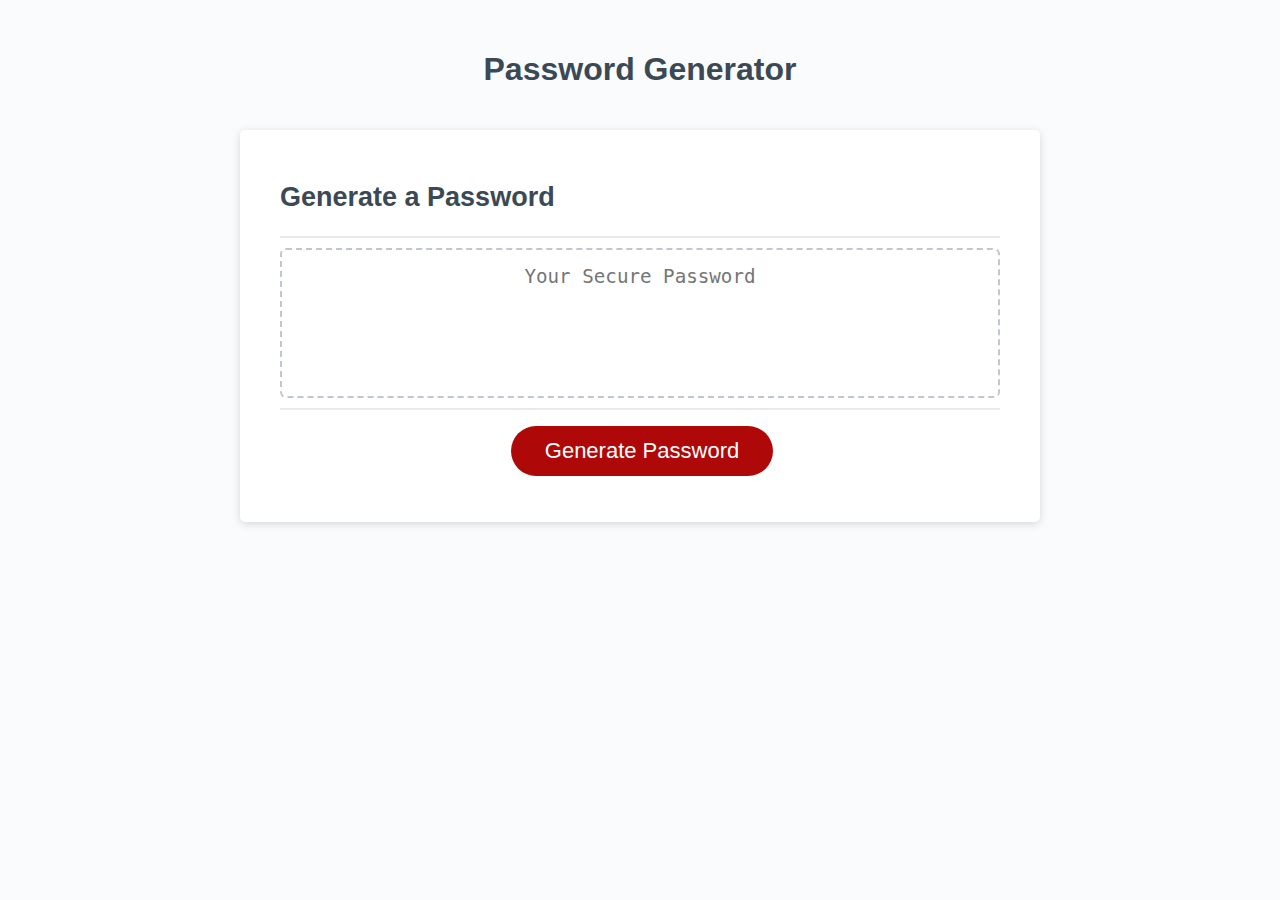
==== Develop/index.html @ ab1dcab0 "added old project content to build base quickly, needs to be corrected to moviequiz" ====
<!DOCTYPE html>
<html lang="en">
  <head>
    <meta charset="UTF-8" />
    <meta name="viewport" content="width=device-width, initial-scale=1.0" />
    <meta http-equiv="X-UA-Compatible" content="ie=edge" />
    <title>Password Generator</title>
    <link rel="stylesheet" href="style.css" />
  </head>
  <body>
    <div class="wrapper">
      <header>
        <h1>Password Generator</h1>
      </header>
      <div class="card">
        <div class="card-header">
          <h2>Generate a Password</h2>
        </div>
        <div class="card-body">
          <textarea
            readonly
            id="password"
            placeholder="Your Secure Password"
            aria-label="Generated Password"
          ></textarea>
        </div>
        <div class="card-footer">
          <button id="generate" class="btn">Generate Password</button>
        </div>
      </div>
    </div>
    <script src="script.js"></script>
  </body>
</html>
---- Develop/style.css ----
*,
*::before,
*::after {
  box-sizing: border-box;
}

html,
body,
.wrapper {
  height: 100%;
  margin: 0;
  padding: 0;
}

body {
  font-family: sans-serif;
  background-color: #f9fbfd;
}

.wrapper {
  padding-top: 30px;
  padding-left: 20px;
  padding-right: 20px;
}

header {
  text-align: center;
  padding: 20px;
  padding-top: 0px;
  color: hsl(206, 17%, 28%);
}

.card {
  background-color: hsl(0, 0%, 100%);
  border-radius: 5px;
  border-width: 1px;
  box-shadow: rgba(0, 0, 0, 0.15) 0px 2px 8px 0px;
  color: hsl(206, 17%, 28%);
  font-size: 18px;
  margin: 0 auto;
  max-width: 800px;
  padding: 30px 40px;
}

.card-header::after {
  content: " ";
  display: block;
  width: 100%;
  background: #e7e9eb;
  height: 2px;
}

.card-body {
  min-height: 100px;
}

.card-footer {
  text-align: center;
}

.card-footer::before {
  content: " ";
  display: block;
  width: 100%;
  background: #e7e9eb;
  height: 2px;
}

.card-footer::after {
  content: " ";
  display: block;
  clear: both;
}

.btn {
  border: none;
  background-color: hsl(360, 91%, 36%);
  border-radius: 25px;
  box-shadow: rgba(0, 0, 0, 0.1) 0px 1px 6px 0px rgba(0, 0, 0, 0.2) 0px 1px 1px
    0px;
  color: hsl(0, 0%, 100%);
  display: inline-block;
  font-size: 22px;
  line-height: 22px;
  margin: 16px 16px 16px 20px;
  padding: 14px 34px;
  text-align: center;
  cursor: pointer;
}

button[disabled] {
  cursor: default;
  background: #c0c7cf;
}

.float-right {
  float: right;
}

#password {
  -webkit-appearance: none;
  -moz-appearance: none;
  appearance: none;
  border: none;
  display: block;
  width: 100%;
  padding-top: 15px;
  padding-left: 15px;
  padding-right: 15px;
  padding-bottom: 85px;
  font-size: 1.2rem;
  text-align: center;
  margin-top: 10px;
  margin-bottom: 10px;
  border: 2px dashed #c0c7cf;
  border-radius: 6px;
  resize: none;
  overflow: hidden;
}

@media (max-width: 690px) {
  .btn {
    font-size: 1rem;
    margin: 16px 0px 0px 0px;
    padding: 10px 15px;
  }

  #password {
    font-size: 1rem;
  }
}

@media (max-width: 500px) {
  .btn {
    font-size: 0.8rem;
  }
}
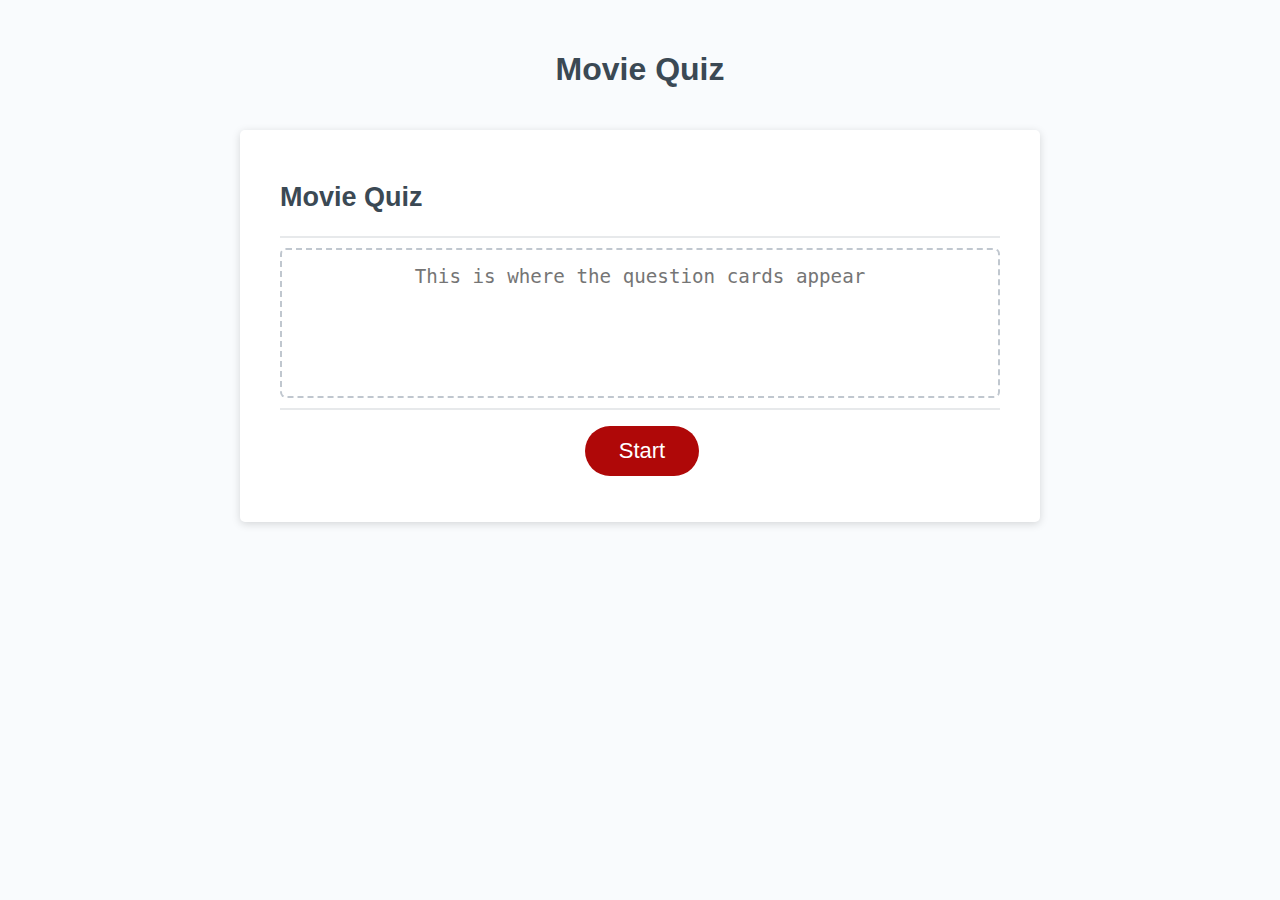
==== commit 3001c923: "updated md and html frame for moviequiz but rest is old paasword project" ====
--- a/Develop/index.html
+++ b/Develop/index.html
@@ -4,28 +4,28 @@
     <meta charset="UTF-8" />
     <meta name="viewport" content="width=device-width, initial-scale=1.0" />
     <meta http-equiv="X-UA-Compatible" content="ie=edge" />
-    <title>Password Generator</title>
+    <title>Movie Quiz</title>
     <link rel="stylesheet" href="style.css" />
   </head>
   <body>
     <div class="wrapper">
       <header>
-        <h1>Password Generator</h1>
+        <h1>Movie Quiz</h1>
       </header>
       <div class="card">
         <div class="card-header">
-          <h2>Generate a Password</h2>
+          <h2>Movie Quiz</h2>
         </div>
         <div class="card-body">
           <textarea
             readonly
             id="password"
-            placeholder="Your Secure Password"
+            placeholder="This is where the question cards appear"
             aria-label="Generated Password"
           ></textarea>
         </div>
         <div class="card-footer">
-          <button id="generate" class="btn">Generate Password</button>
+          <button id="generate" class="btn">Start</button>
         </div>
       </div>
     </div>
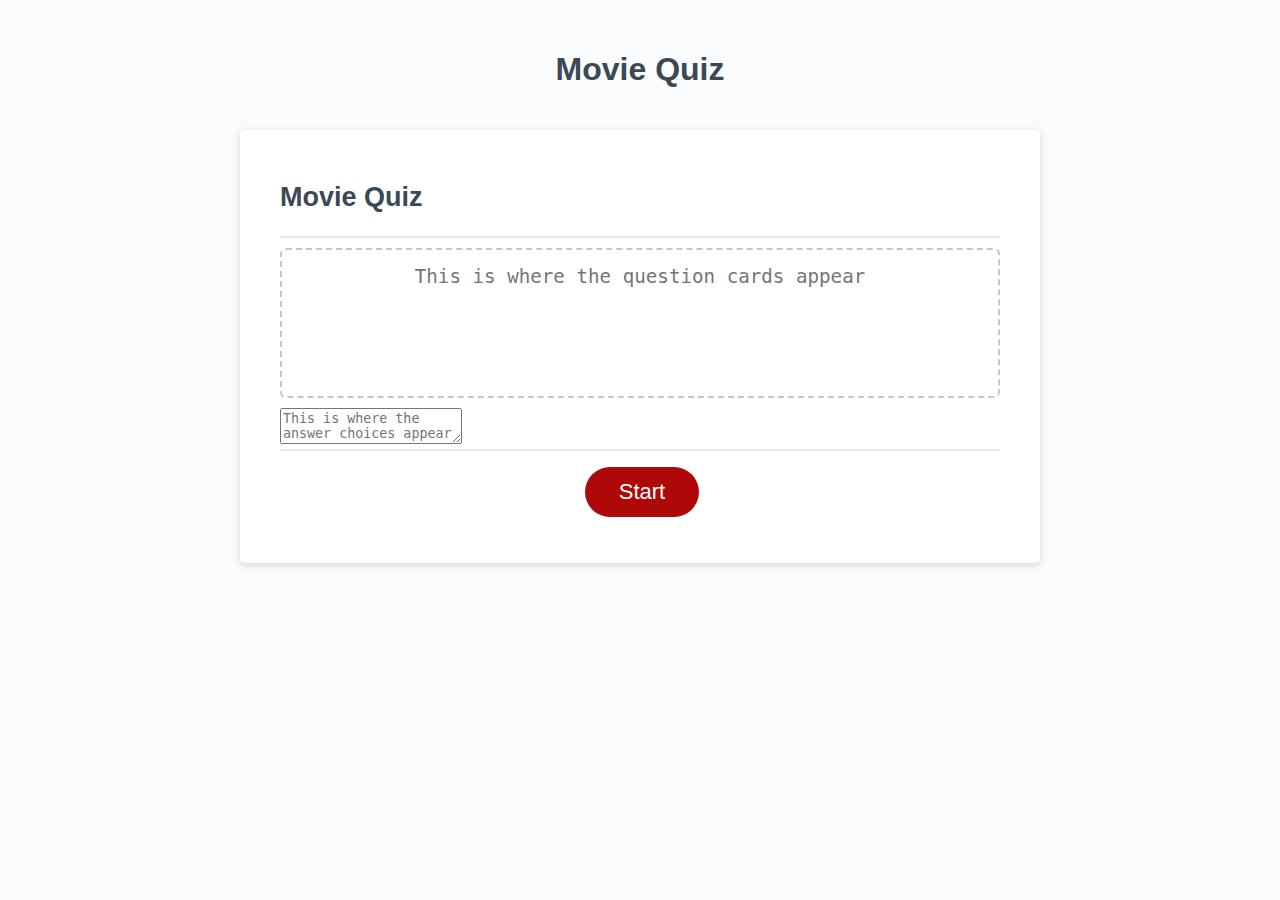
==== commit 29985cef: "adding random triva question generator" ====
--- a/Develop/index.html
+++ b/Develop/index.html
@@ -19,13 +19,21 @@
         <div class="card-body">
           <textarea
             readonly
-            id="password"
+            id="question"
             placeholder="This is where the question cards appear"
-            aria-label="Generated Password"
+            aria-label="Generated Question"
+          ></textarea>
+        </div>
+        <div>
+          <textarea
+            readonly
+            id="answer"
+            placeholder="This is where the answer choices appear"
+            aria-label="answer"
           ></textarea>
         </div>
         <div class="card-footer">
-          <button id="generate" class="btn">Start</button>
+          <button id="start" class="btn">Start</button>
         </div>
       </div>
     </div>
--- a/Develop/style.css
+++ b/Develop/style.css
@@ -97,7 +97,7 @@
   float: right;
 }
 
-#password {
+#question {
   -webkit-appearance: none;
   -moz-appearance: none;
   appearance: none;
@@ -125,7 +125,7 @@
     padding: 10px 15px;
   }
 
-  #password {
+  #question {
     font-size: 1rem;
   }
 }
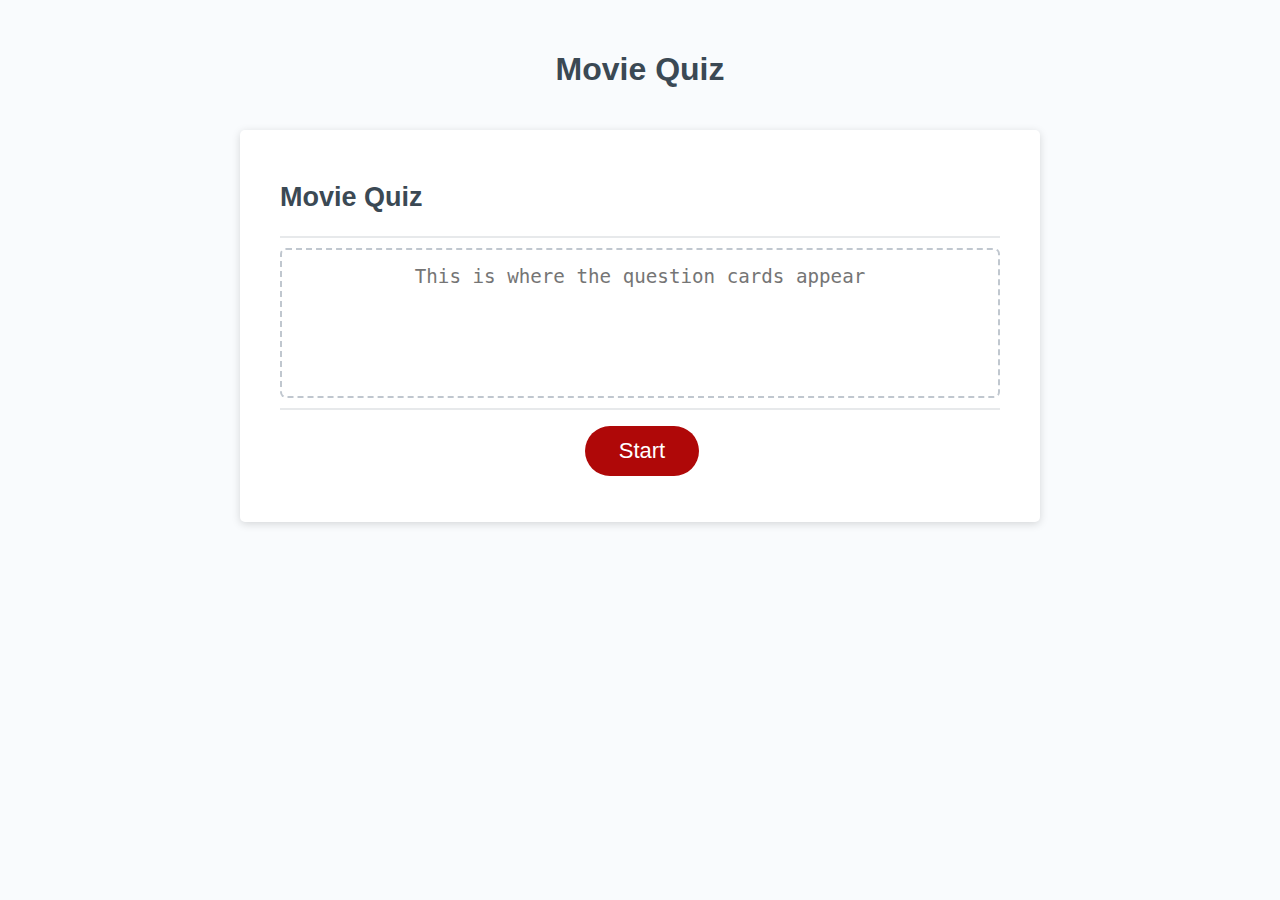
==== commit 0611166b: "remaining answers logged after question so they do not repeat" ====
--- a/Develop/index.html
+++ b/Develop/index.html
@@ -24,14 +24,21 @@
             aria-label="Generated Question"
           ></textarea>
         </div>
-        <div>
+        <!-- <div>
           <textarea
             readonly
             id="answer"
             placeholder="This is where the answer choices appear"
             aria-label="answer"
           ></textarea>
+        </div> -->
+        <div>
+          <button id="Abtn" class="btn">A</button>
+          <button id="Bbtn" class="btn">B</button>
+          <button id="Cbtn" class="btn">C</button>
+          <button id="Dbtn" class="btn">D</button>
         </div>
+        
         <div class="card-footer">
           <button id="start" class="btn">Start</button>
         </div>
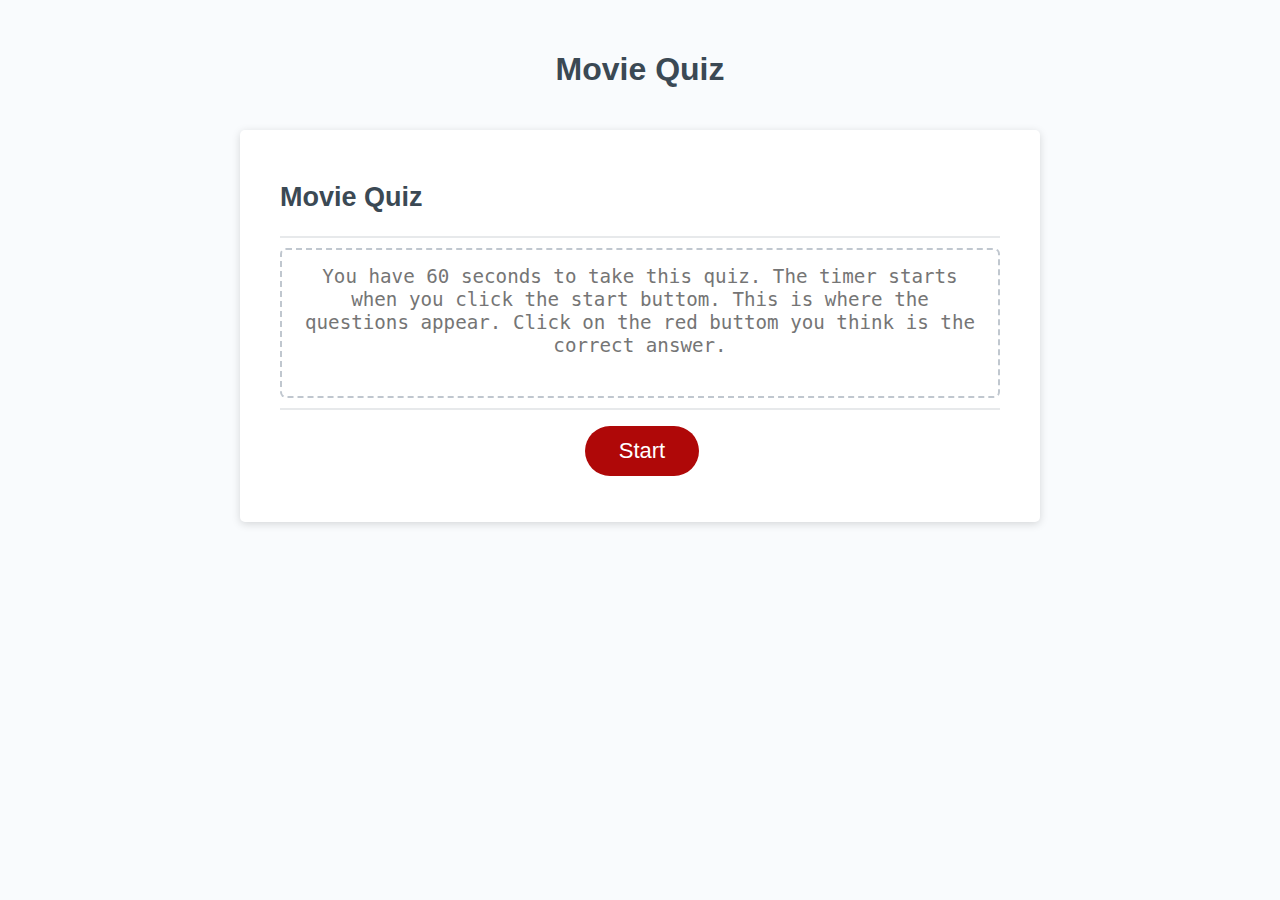
==== commit db5fe30a: "styled highscore box" ====
--- a/Develop/index.html
+++ b/Develop/index.html
@@ -15,23 +15,26 @@
       <div class="card">
         <div class="card-header">
           <h2>Movie Quiz</h2>
+          <p id = "timer">Time Remaining</p>
         </div>
         <div class="card-body">
           <textarea
             readonly
             id="question"
-            placeholder="This is where the question cards appear"
+            placeholder="You have 60 seconds to take this quiz. The timer starts when you click the start buttom. This is where the questions appear. Click on the red buttom you think is the correct answer."
             aria-label="Generated Question"
           ></textarea>
         </div>
-        <!-- <div>
-          <textarea
-            readonly
-            id="answer"
-            placeholder="This is where the answer choices appear"
-            aria-label="answer"
-          ></textarea>
-        </div> -->
+        <div id="highscorebox" class="card">
+          <div>
+            <textarea
+              readonly
+             id="highscore"
+              placeholder="This is where you save your highscore"
+              aria-label="highscore"
+            ></textarea>
+          </div>
+        </div>
         <div>
           <button id="Abtn" class="btn">A</button>
           <button id="Bbtn" class="btn">B</button>
--- a/Develop/style.css
+++ b/Develop/style.css
@@ -118,6 +118,26 @@
   overflow: hidden;
 }
 
+#highscore {
+  -webkit-appearance: none;
+  -moz-appearance: none;
+  appearance: none;
+  border: none;
+  display: block;
+  width: 100%;
+  padding-top: 15px;
+  padding-left: 15px;
+  padding-right: 15px;
+  padding-bottom: 85px;
+  font-size: 1.2rem;
+  text-align: center;
+  margin-top: 10px;
+  margin-bottom: 10px;
+  border-radius: 6px;
+  resize: none;
+  overflow: hidden;
+}
+
 @media (max-width: 690px) {
   .btn {
     font-size: 1rem;
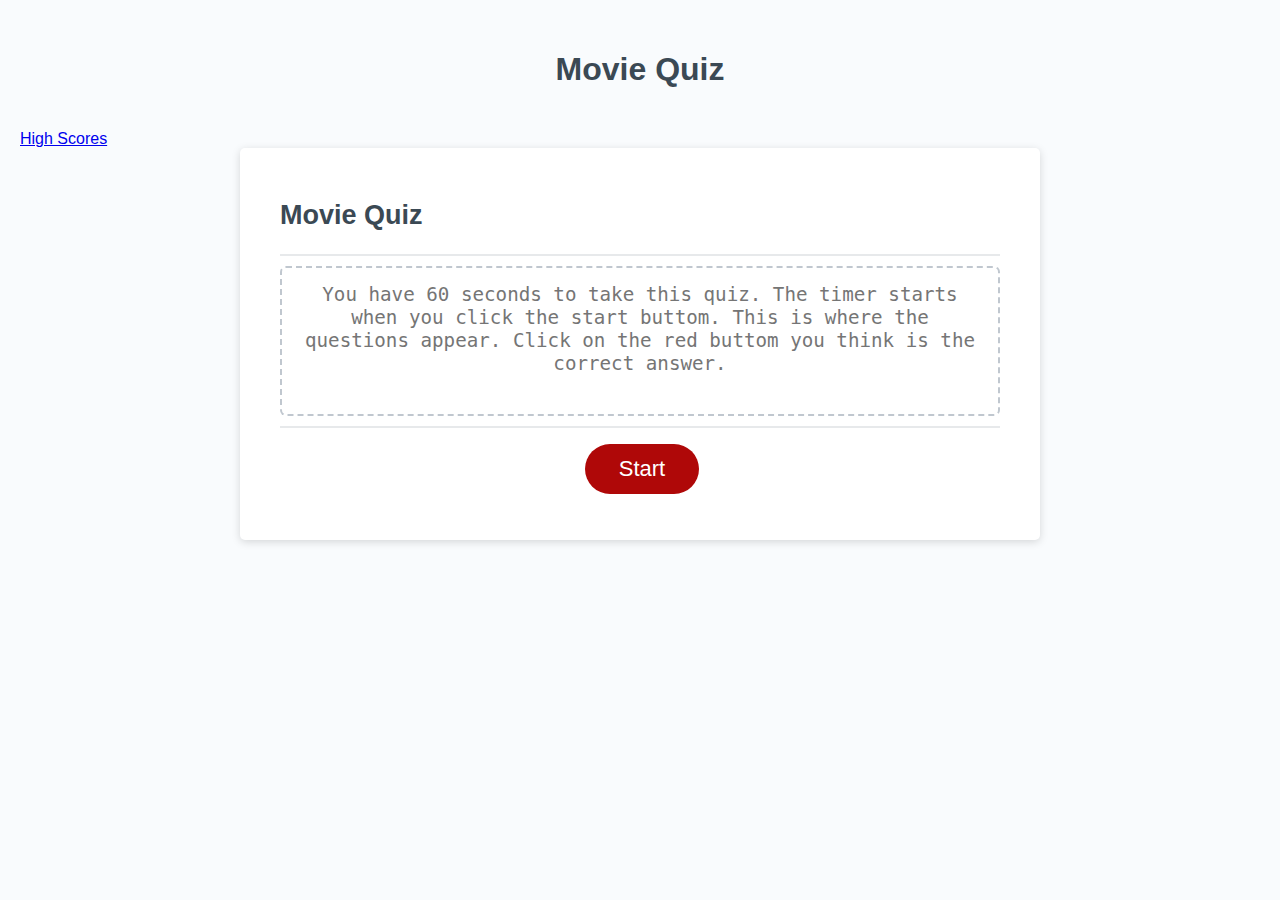
==== commit 97ce921d: "linked highscores page" ====
--- a/Develop/index.html
+++ b/Develop/index.html
@@ -6,12 +6,16 @@
     <meta http-equiv="X-UA-Compatible" content="ie=edge" />
     <title>Movie Quiz</title>
     <link rel="stylesheet" href="style.css" />
+    <link rel="highscores" href="highscores.html" />
   </head>
   <body>
     <div class="wrapper">
       <header>
         <h1>Movie Quiz</h1>
       </header>
+      <div>
+        <a href="highscores.html">High Scores</a> 
+      </div>
       <div class="card">
         <div class="card-header">
           <h2>Movie Quiz</h2>
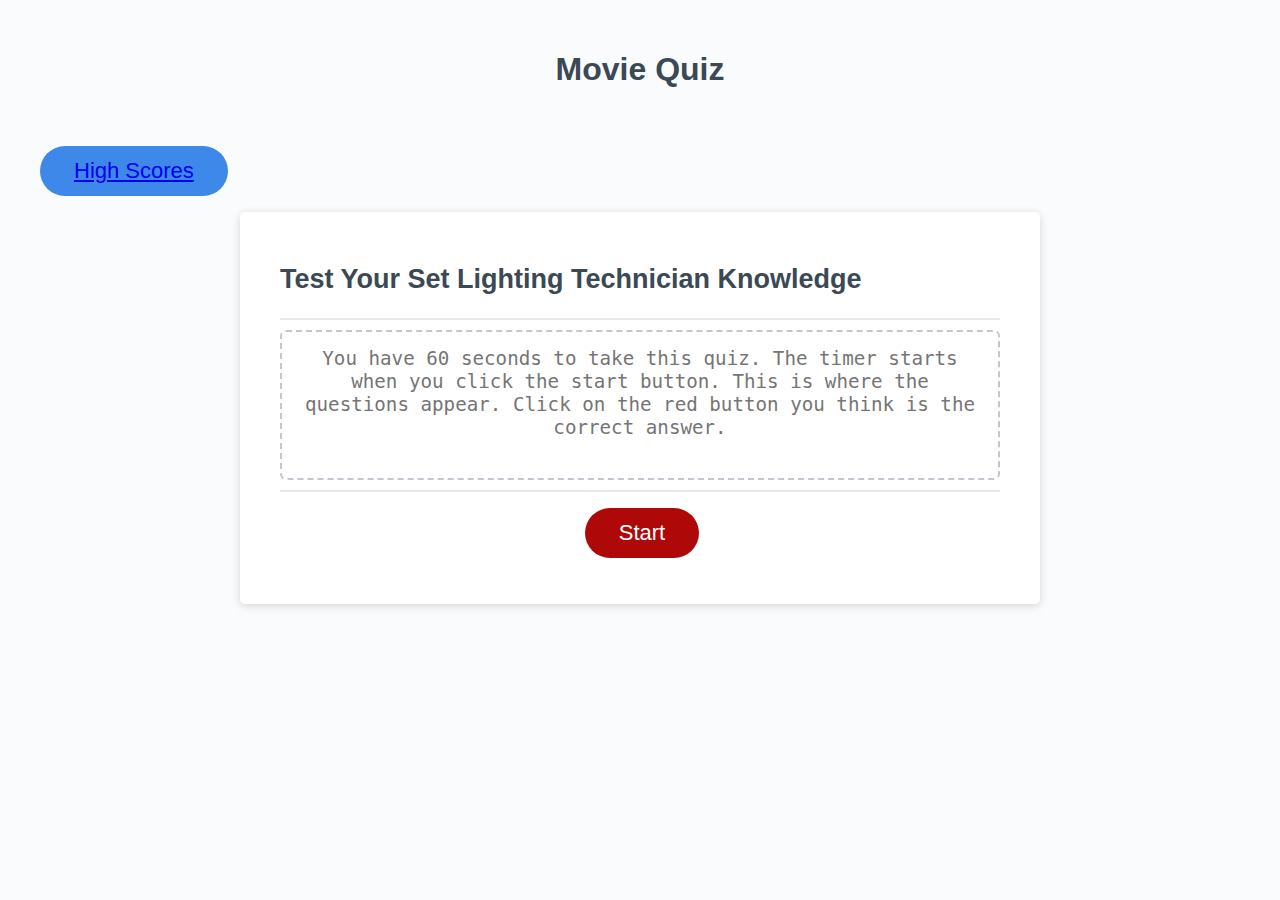
==== commit 1519b863: "updated h2 content" ====
--- a/Develop/index.html
+++ b/Develop/index.html
@@ -6,7 +6,7 @@
     <meta http-equiv="X-UA-Compatible" content="ie=edge" />
     <title>Movie Quiz</title>
     <link rel="stylesheet" href="style.css" />
-    <link rel="highscores" href="highscores.html" />
+    <link rel="highscoreslink" href="highscores.html" />
   </head>
   <body>
     <div class="wrapper">
@@ -14,18 +14,19 @@
         <h1>Movie Quiz</h1>
       </header>
       <div>
-        <a href="highscores.html">High Scores</a> 
+        <button id="highscoreslink" class="menubtn"> <a href="highscores.html">High Scores</a> </button>
+        <button id="playAgainLink" class="menubtn"> <a id="playAgain" href="index.html">Play Again</a> </button>
       </div>
       <div class="card">
         <div class="card-header">
-          <h2>Movie Quiz</h2>
+          <h2>Test Your Set Lighting Technician Knowledge</h2>
           <p id = "timer">Time Remaining</p>
         </div>
         <div class="card-body">
           <textarea
             readonly
             id="question"
-            placeholder="You have 60 seconds to take this quiz. The timer starts when you click the start buttom. This is where the questions appear. Click on the red buttom you think is the correct answer."
+            placeholder="You have 60 seconds to take this quiz. The timer starts when you click the start button. This is where the questions appear. Click on the red button you think is the correct answer."
             aria-label="Generated Question"
           ></textarea>
         </div>
--- a/Develop/style.css
+++ b/Develop/style.css
@@ -88,6 +88,22 @@
   cursor: pointer;
 }
 
+.menubtn {
+  border: none;
+  background-color: rgb(61, 136, 233);
+  border-radius: 25px;
+  box-shadow: rgba(0, 0, 0, 0.1) 0px 1px 6px 0px rgba(0, 0, 0, 0.2) 0px 1px 1px
+    0px;
+  color: hsl(0, 0%, 100%);
+  display: inline-block;
+  font-size: 22px;
+  line-height: 22px;
+  margin: 16px 16px 16px 20px;
+  padding: 14px 34px;
+  text-align: center;
+  cursor: pointer;
+}
+
 button[disabled] {
   cursor: default;
   background: #c0c7cf;
@@ -138,6 +154,7 @@
   overflow: hidden;
 }
 
+
 @media (max-width: 690px) {
   .btn {
     font-size: 1rem;
